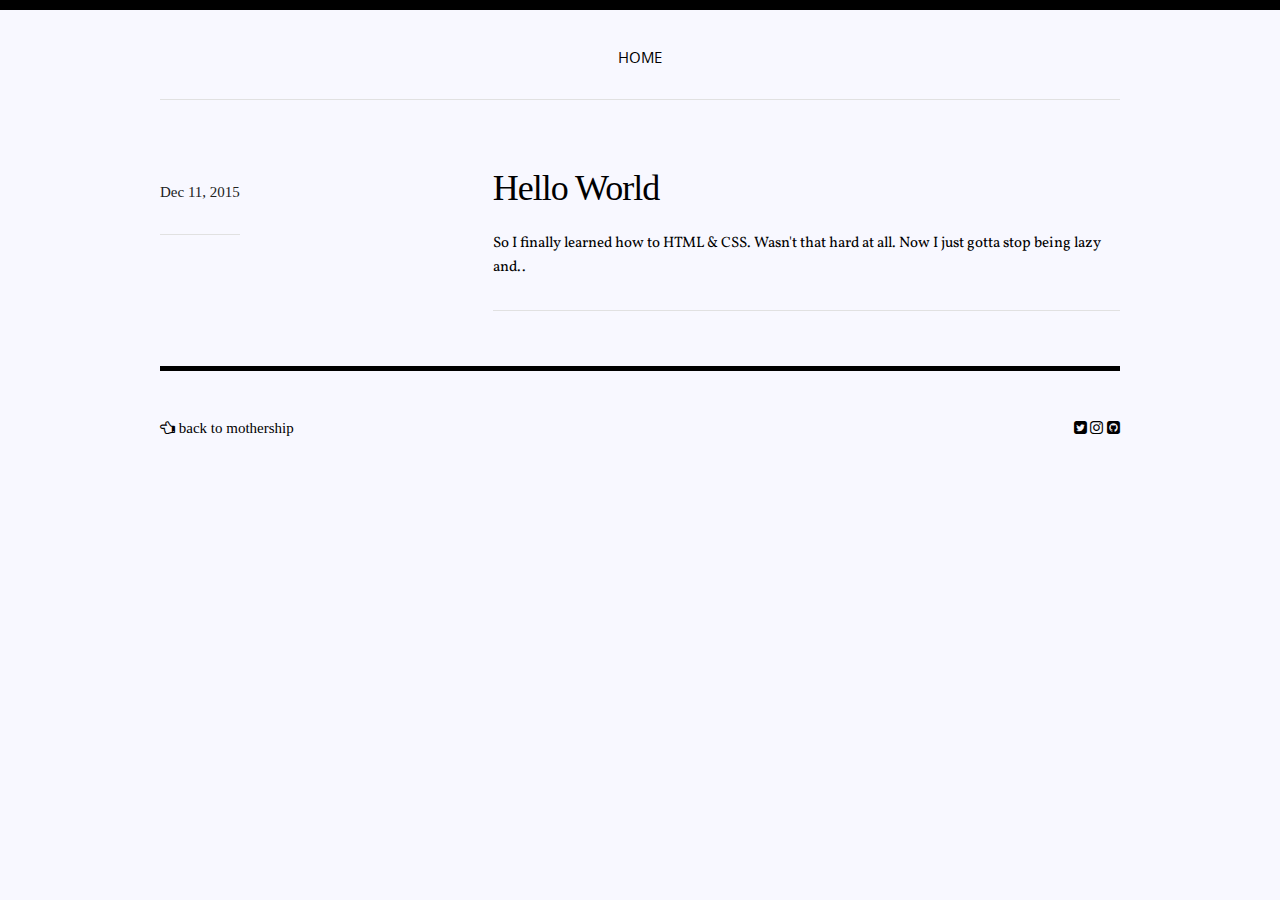
==== blog/index.html @ 1c002fa5 "updated blog post" ====
<!DOCTYPE html>
<html lang="en">
<head>

  <!-- Basic Page Needs
  –––––––––––––––––––––––––––––––––––––––––––––––––– -->
  <meta charset="utf-8">
  <title>Steven Chan - Blog</title>
  <meta name="description" content="Creative Strategist & Photographer">
  <meta name="author" content="Steven Chan">
  <meta http-equiv="X-UA-Compatible" content="IE=edge">


  <!-- Mobile Specific Metas
  –––––––––––––––––––––––––––––––––––––––––––––––––– -->
  <meta name="viewport" content="width=device-width, initial-scale=1">

  <!-- FONT
  –––––––––––––––––––––––––––––––––––––––––––––––––– -->
  <link href="//fonts.googleapis.com/css?family=Raleway:400,300,600" rel="stylesheet" type="text/css">
<link href='https://fonts.googleapis.com/css?family=Vollkorn|Open+Sans|Old+Standard+TT' rel='stylesheet' type='text/css'>
<link rel="stylesheet" href="https://maxcdn.bootstrapcdn.com/font-awesome/4.4.0/css/font-awesome.min.css">

  <!-- CSS
  –––––––––––––––––––––––––––––––––––––––––––––––––– -->
  <link rel="stylesheet" href="css/normalize.css">
  <link rel="stylesheet" href="css/skeleton.css">
  <link rel="stylesheet" href="../dist/css/animsition.min.css"> <!-- animsition.css -->
  
  <!-- Favicon
  –––––––––––––––––––––––––––––––––––––––––––––––––– -->
  <link rel="icon" type="image/png" href="images/favicon.png">

  <!-- JScripts 
  –––––––––––––––––––––––––––––––––––––––––––––––––– -->
  <script src="https://ajax.googleapis.com/ajax/libs/jquery/1.11.0/jquery.min.js"></script> <!-- jQuery -->
  <script src="../dist/js/animsition.min.js"></script> <!-- animsition.js -->

<!-- Google Analytics
  –––––––––––––––––––––––––––––––––––––––––––––––––– -->
    <script>
     (function(i,s,o,g,r,a,m){i['GoogleAnalyticsObject']=r;i[r]=i[r]||function(){
        (i[r].q=i[r].q||[]).push(arguments)},i[r].l=1*new Date();a=s.createElement(o),
        m=s.getElementsByTagName(o)[0];a.async=1;a.src=g;m.parentNode.insertBefore(a,m)
        })(window,document,'script','//www.google-analytics.com/analytics.js','ga');
      ga('create', 'UA-48615442-1', 'auto');
        ga('send', 'pageview');
    </script>

</head>

<body>

  <!-- Primary Page Layout
  –––––––––––––––––––––––––––––––––––––––––––––––––– -->
  <div class="top"> </div> 
    
  <!-- Nav Bar -->
    <div class="container">
        <div class="coverpage">
          <div class="row">
            <div class="navbar">
              <ul>
                <li> <a href="index.html">Home</a> </li>
                <!--<li> <a href="about.html">About</a> </li> -->
              </ul>
              <hr>
          </div>
        </div>
      </div>

     <!--Blog Posts #1 
    <div class="row">
      <div class="one-third column"> 
        <div class="date">
          <h6> Nov 10, 2015 </h6>
          <hr>
        </div>
      </div>
      <div class="two-thirds column"> 
        <div class="postpreview">
          <!-- <a href="post.html">  

          <a
          href="./index.html"
          class="animsition-link"
          data-animsition-out-class="fade-out-right"
          data-animsition-out-duration="2000"
          >
            <h3> Sample Blog Post </h3>
            <p class="subtitles"> This is going to be a sample of what my writing is going to be about. I'm going to add another sentence in here just so I know what it would look like if people had to resize.  </p> </a>
            </div>
            <hr>
</a>

          <a
          href="http://stevenchan.co"
          class="animsition-link"
          data-animsition-out-class="rotate-out"
          data-animsition-out-duration="500"
          >
          </a>
           
        </div>
      </div>

<!--Blog Posts #0 
    <div class="row">
      <div class="one-third column"> 
        <div class="date">
          <h6> Nov 15, 2015 </h6>
          <hr>
        </div>
      </div>
      <div class="two-thirds column"> 
        <div class="postpreview">
          <a href="post.html">
            <h3> Welcome to my bitchin' new blog </h3>
            <p class="subtitles"> This is going to be a sample of what my writing is going to be about. I'm going to add another sentence in here just so I know what it would look like if people had to resize.  <p> </a>
            <hr>
        </div>
      </div>

<!--Blog Posts #2 
    <div class="row">
      <div class="one-third column"> 
        <div class="date">
          <h6> Nov 15, 2015 </h6>
          <hr>
        </div>
      </div>
      <div class="two-thirds column"> 
        <div class="postpreview">
          <a href="post.html">
            <h3> Welcome to my bitchin' new blog </h3>
            <p class="subtitles"> This is going to be a sample of what my writing is going to be about. I'm going to add another sentence in here just so I know what it would look like if people had to resize.  <p> </a>
            <hr>
        </div>
      </div>

      <!--Blog Posts #1 
    <div class="row">
      <div class="one-third column"> 
        <div class="date">
          <h6> Nov 10, 2015 </h6>
          <hr>
        </div>
      </div>
      <div class="two-thirds column"> 
        <div class="postpreview">
          <a href="post.html">
            <h3> Sample Blog Post </h3>
            <p class="subtitles"> This is going to be a sample of what my writing is going to be about. I'm going to add another sentence in here just so I know what it would look like if people had to resize.  </p> </a>
            <hr>
        </div>
      </div> -->

      <!--Blog Posts #0 -->
    <div class="row">
      <div class="one-third column"> 
        <div class="date">
          <h6> Dec 11, 2015 </h6>
          <hr>
        </div>
      </div>
      <div class="two-thirds column"> 
        <div class="postpreview">
          <a href="hello-world.html">
            <h3> Hello World </h3>
            <p class="subtitles">So I finally learned how to HTML & CSS. Wasn't that hard at all. Now I just gotta stop being lazy and..</p> </a>
            <hr>
        </div>
      </div>


<!-- Pagination --> 
<!--<p style="position:center"> BITCH ASS PAGINATION </p> -->
</div>
<!-- End Document
  –––––––––––––––––––––––––––––––––––––––––––––––––– -->
</body>

<footer>
<div class="row">
      <div class="bottom"> </div> 
</div> 
<div class="return-ship">
  <p> <a href="http://stevenchan.co"> <i class="fa fa-hand-o-left"></i>  back to mothership </a> </p> </div>
  <div class="social">
  <a href="http://twitter.com/chanstvn"> <i class="fa fa-twitter-square"></i> </a>
  <a href="http://instagram.com/hipsterhikes"> <i class="fa fa-instagram"></i> </a>
  <a href="http://github.com/stevenchan92"> <i class="fa fa-github-square"></i></a>

  </div>
</div>
</footer>
</html>
---- blog/css/skeleton.css ----
/*
* Skeleton V2.0.4
* Copyright 2014, Dave Gamache
* www.getskeleton.com
* Free to use under the MIT license.
* http://www.opensource.org/licenses/mit-license.php
* 12/29/2014
*/


/* Table of contents
––––––––––––––––––––––––––––––––––––––––––––––––––
- Grid
- Base Styles
- Typography
- Links
- Buttons
- Forms
- Lists
- Code
- Tables
- Spacing
- Utilities
- Clearing
- Media Queries
*/


/* Grid
–––––––––––––––––––––––––––––––––––––––––––––––––– */
.top {
  width: 100%;
  border-top: 10px solid black;
  margin-bottom: 5px;
}

.bottom {
  width: 100%;
  border-bottom: 5px solid black;
  margin-top: 10px;
}

.container {
  position: relative;
  width: 100%;
  max-width: 960px;
  margin: 0 auto;
  padding: 0 20px;
  box-sizing: border-box; 
}
.column,
.columns {
  width: 100%;
  float: left;
  box-sizing: border-box; 
  }


/* For devices larger than 400px */
@media (min-width: 400px) {
  .container {
    width: 85%;
    padding: 0; }
}

/* For devices larger than 550px */
@media (min-width: 550px) {
  .container {
    width: 80%; }
  .column,
  .columns {
    margin-left: 4%; }
  .column:first-child,
  .columns:first-child {
    margin-left: 0; }

  .one.column,
  .one.columns                    { width: 4.66666666667%; }
  .two.columns                    { width: 13.3333333333%; }
  .three.columns                  { width: 22%;            }
  .four.columns                   { width: 30.6666666667%; }
  .five.columns                   { width: 39.3333333333%; }
  .six.columns                    { width: 48%;            }
  .seven.columns                  { width: 56.6666666667%; }
  .eight.columns                  { width: 65.3333333333%; }
  .nine.columns                   { width: 74.0%;          }
  .ten.columns                    { width: 82.6666666667%; }
  .eleven.columns                 { width: 91.3333333333%; }
  .twelve.columns                 { width: 100%; margin-left: 0; }

  .one-third.column               { width: 30.6666666667%; }
  .two-thirds.column              { width: 65.3333333333%; }

  .one-half.column                { width: 48%; }

  /* Offsets */
  .offset-by-one.column,
  .offset-by-one.columns          { margin-left: 8.66666666667%; }
  .offset-by-two.column,
  .offset-by-two.columns          { margin-left: 17.3333333333%; }
  .offset-by-three.column,
  .offset-by-three.columns        { margin-left: 26%;            }
  .offset-by-four.column,
  .offset-by-four.columns         { margin-left: 34.6666666667%; }
  .offset-by-five.column,
  .offset-by-five.columns         { margin-left: 43.3333333333%; }
  .offset-by-six.column,
  .offset-by-six.columns          { margin-left: 52%;            }
  .offset-by-seven.column,
  .offset-by-seven.columns        { margin-left: 60.6666666667%; }
  .offset-by-eight.column,
  .offset-by-eight.columns        { margin-left: 69.3333333333%; }
  .offset-by-nine.column,
  .offset-by-nine.columns         { margin-left: 78.0%;          }
  .offset-by-ten.column,
  .offset-by-ten.columns          { margin-left: 86.6666666667%; }
  .offset-by-eleven.column,
  .offset-by-eleven.columns       { margin-left: 95.3333333333%; }

  .offset-by-one-third.column,
  .offset-by-one-third.columns    { margin-left: 34.6666666667%; }
  .offset-by-two-thirds.column,
  .offset-by-two-thirds.columns   { margin-left: 69.3333333333%; }

  .offset-by-one-half.column,
  .offset-by-one-half.columns     { margin-left: 52%; }

}


/* Base Styles
–––––––––––––––––––––––––––––––––––––––––––––––––– */
/* NOTE
html is set to 62.5% so that all the REM measurements throughout Skeleton
are based on 10px sizing. So basically 1.5rem = 15px :) */
html {
  font-size: 62.5%; }
body {
  font-size: 1.5em; /* currently ems cause chrome bug misinterpreting rems on body element */
  line-height: 1.6;
  font-weight: 400;
  font-family: 'Old Standard TT', serif;
  color: #222;
  background-color: #F8F8FF; }

.coverpage {
  background-image: url(../img/coverpage);
  /* background-repeat: repeat-y; */
  width: 100%;
  height: 10em; /* need to change this height / image dimension based on window size */
}
.navbar {
  padding-top: 2em;
  width: 100%;
  height: auto;
  display: inline;
  float: left;
  font-family: 'Open Sans', sans-serif;
  text-transform: uppercase;
  text-align: center;
  padding-right: 5px;
}
.navbar a {
  text-decoration: none;
}

.postpreview {
  display: inline-block;
  float: left;
  text-decoration: none;
}
.postpreview a {
  text-decoration: none;
  color: black;
}

.date{
  display: inline-block;
  float: left;
  text-decoration: none;
  padding-top: 1em;
}
/*
.postpreview a:hover {
  color: black;
}
*/

.social {
  margin-top: 3em;
  margin-bottom: 3em;
  position: relative;
  float: right;
  bottom: 0;
  right: 0;
}
.icon {
  position: relative;
}

.subtitles {
  font-family: 'Vollkorn', serif;
}

.return-ship {
  margin-top: 3em;
  margin-bottom: 3em;
  position: relative;
  float: left;
}


/* Typography
–––––––––––––––––––––––––––––––––––––––––––––––––– */
h1, h2, h3, h4, h5, h6 {
  margin-top: 0;
  margin-bottom: 2rem;
  font-weight: 300; }
h1 { font-size: 4.0rem; line-height: 1.2;  letter-spacing: -.1rem;}
h2 { font-size: 3.6rem; line-height: 1.25; letter-spacing: -.1rem; }
h3 { font-size: 3.0rem; line-height: 1.3;  letter-spacing: -.1rem; }
h4 { font-size: 2.4rem; line-height: 1.35; letter-spacing: -.08rem; }
h5 { font-size: 1.8rem; line-height: 1.5;  letter-spacing: -.05rem; }
h6 { font-size: 1.5rem; line-height: 1.6;  letter-spacing: 0; }

/* Larger than phablet */
@media (min-width: 550px) {
  h1 { font-size: 5.0rem; }
  h2 { font-size: 4.2rem; }
  h3 { font-size: 3.6rem; }
  h4 { font-size: 3.0rem; }
  h5 { font-size: 2.4rem; }
  h6 { font-size: 1.5rem; }
}

p {
  margin-top: 0; }


/* Links
–––––––––––––––––––––––––––––––––––––––––––––––––– */
a {
  color: #000;
  text-decoration: none; }
a:hover {
  color: green; }


/* Buttons
–––––––––––––––––––––––––––––––––––––––––––––––––– */
.button,
button,
input[type="submit"],
input[type="reset"],
input[type="button"] {
  display: inline-block;
  height: 38px;
  padding: 0 30px;
  color: #555;
  text-align: center;
  font-size: 11px;
  font-weight: 600;
  line-height: 38px;
  letter-spacing: .1rem;
  text-transform: uppercase;
  text-decoration: none;
  white-space: nowrap;
  background-color: transparent;
  border-radius: 4px;
  border: 1px solid #bbb;
  cursor: pointer;
  box-sizing: border-box; }
.button:hover,
button:hover,
input[type="submit"]:hover,
input[type="reset"]:hover,
input[type="button"]:hover,
.button:focus,
button:focus,
input[type="submit"]:focus,
input[type="reset"]:focus,
input[type="button"]:focus {
  color: #333;
  border-color: #888;
  outline: 0; }
.button.button-primary,
button.button-primary,
input[type="submit"].button-primary,
input[type="reset"].button-primary,
input[type="button"].button-primary {
  color: #FFF;
  background-color: #33C3F0;
  border-color: #33C3F0; }
.button.button-primary:hover,
button.button-primary:hover,
input[type="submit"].button-primary:hover,
input[type="reset"].button-primary:hover,
input[type="button"].button-primary:hover,
.button.button-primary:focus,
button.button-primary:focus,
input[type="submit"].button-primary:focus,
input[type="reset"].button-primary:focus,
input[type="button"].button-primary:focus {
  color: #FFF;
  background-color: #1EAEDB;
  border-color: #1EAEDB; }


/* Forms
–––––––––––––––––––––––––––––––––––––––––––––––––– */
input[type="email"],
input[type="number"],
input[type="search"],
input[type="text"],
input[type="tel"],
input[type="url"],
input[type="password"],
textarea,
select {
  height: 38px;
  padding: 6px 10px; /* The 6px vertically centers text on FF, ignored by Webkit */
  background-color: #fff;
  border: 1px solid #D1D1D1;
  border-radius: 4px;
  box-shadow: none;
  box-sizing: border-box; }
/* Removes awkward default styles on some inputs for iOS */
input[type="email"],
input[type="number"],
input[type="search"],
input[type="text"],
input[type="tel"],
input[type="url"],
input[type="password"],
textarea {
  -webkit-appearance: none;
     -moz-appearance: none;
          appearance: none; }
textarea {
  min-height: 65px;
  padding-top: 6px;
  padding-bottom: 6px; }
input[type="email"]:focus,
input[type="number"]:focus,
input[type="search"]:focus,
input[type="text"]:focus,
input[type="tel"]:focus,
input[type="url"]:focus,
input[type="password"]:focus,
textarea:focus,
select:focus {
  border: 1px solid #33C3F0;
  outline: 0; }
label,
legend {
  display: block;
  margin-bottom: .5rem;
  font-weight: 600; }
fieldset {
  padding: 0;
  border-width: 0; }
input[type="checkbox"],
input[type="radio"] {
  display: inline; }
label > .label-body {
  display: inline-block;
  margin-left: .5rem;
  font-weight: normal; }


/* Lists
–––––––––––––––––––––––––––––––––––––––––––––––––– */

ul li{
  list-style-type: none; 
  display: inline;
  text-align: center;
  padding: 5px;}
ol, ul {
  padding: 0;
  margin: 0; }
  ul ul,
ul ol,
ol ol,
ol ul {
  margin: 1.5rem 0 1.5rem 3rem;
  font-size: 90%; }
li {
  margin-bottom: 1rem; } 

  ul li a {
    padding: 15px;
  }


/* Code
–––––––––––––––––––––––––––––––––––––––––––––––––– */
code {
  padding: .2rem .5rem;
  margin: 0 .2rem;
  font-size: 90%;
  white-space: nowrap;
  background: #F1F1F1;
  border: 1px solid #E1E1E1;
  border-radius: 4px; }
pre > code {
  display: block;
  padding: 1rem 1.5rem;
  white-space: pre; }


/* Tables
–––––––––––––––––––––––––––––––––––––––––––––––––– */
th,
td {
  padding: 12px 15px;
  text-align: left;
  border-bottom: 1px solid #E1E1E1; }
th:first-child,
td:first-child {
  padding-left: 0; }
th:last-child,
td:last-child {
  padding-right: 0; }


/* Spacing
–––––––––––––––––––––––––––––––––––––––––––––––––– */
button,
.button {
  margin-bottom: 1rem; }
input,
textarea,
select,
fieldset {
  margin-bottom: 1.5rem; }
pre,
blockquote,
dl,
figure,
table,
p,
ul,
ol,
form {
  margin-bottom: 2.5rem; }


/* Utilities
–––––––––––––––––––––––––––––––––––––––––––––––––– */
.u-full-width {
  width: 100%;
  box-sizing: border-box; }
.u-max-full-width {
  max-width: 100%;
  box-sizing: border-box; }
.u-pull-right {
  float: right; }
.u-pull-left {
  float: left; }


/* Misc
–––––––––––––––––––––––––––––––––––––––––––––––––– */
hr {
  margin-top: 3rem;
  margin-bottom: 3em;
  border-width: 0;
  border-top: 1px solid #E1E1E1; }


/* Clearing
–––––––––––––––––––––––––––––––––––––––––––––––––– */

/* Self Clearing Goodness */
.container:after,
.row:after,
.u-cf {
  content: "";
  display: table;
  clear: both; }


/* Media Queries
–––––––––––––––––––––––––––––––––––––––––––––––––– */
/*
Note: The best way to structure the use of media queries is to create the queries
near the relevant code. For example, if you wanted to change the styles for buttons
on small devices, paste the mobile query code up in the buttons section and style it
there.
*/


/* Larger than mobile */
@media (min-width: 400px) {}

/* Larger than phablet (also point when grid becomes active) */
@media (min-width: 550px) {}

/* Larger than tablet */
@media (min-width: 750px) {}

/* Larger than desktop */
@media (min-width: 1000px) {}

/* Larger than Desktop HD */
@media (min-width: 1200px) {}
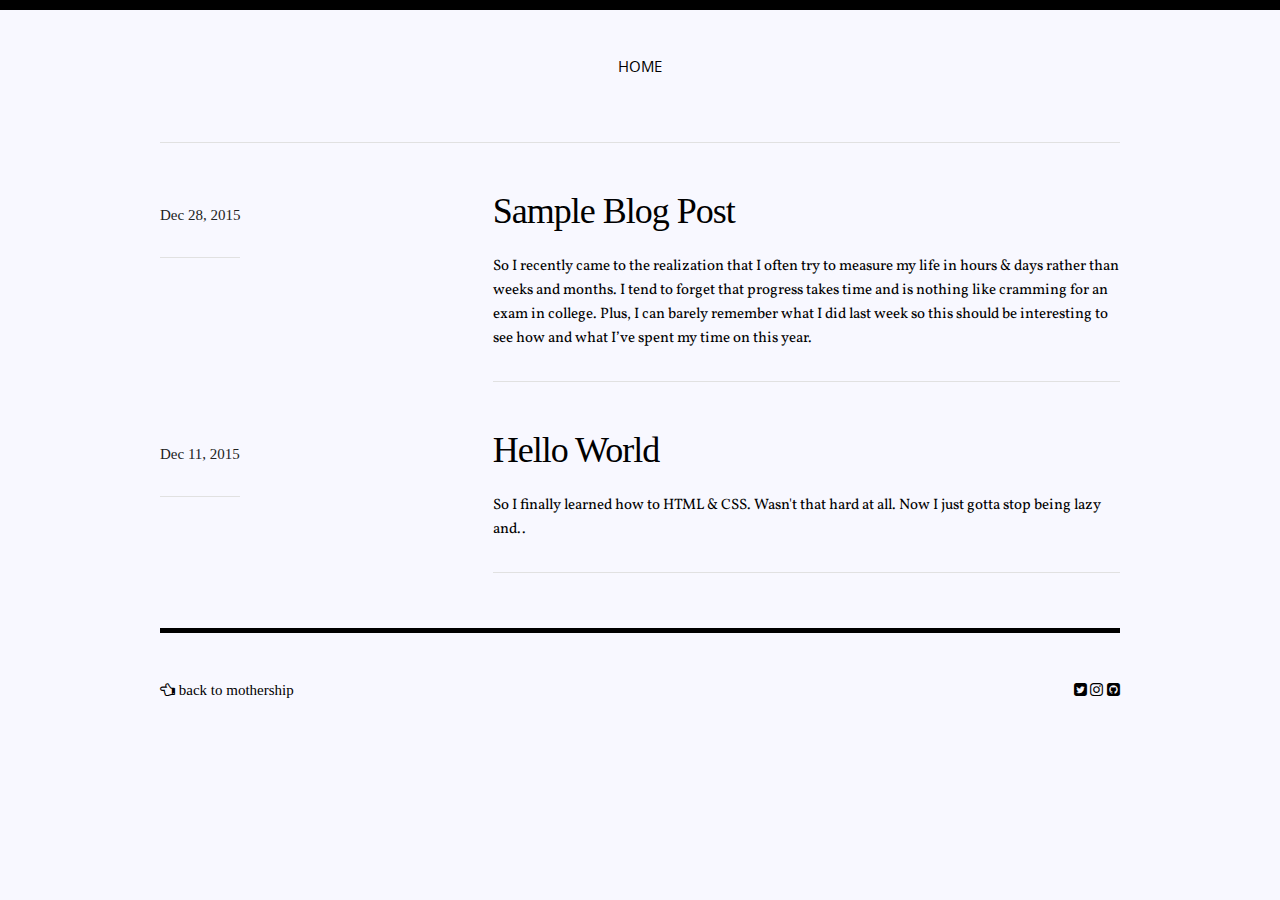
==== commit a09b2f8a: "updated post to blog page" ====
--- a/blog/index.html
+++ b/blog/index.html
@@ -60,7 +60,7 @@
         <div class="coverpage">
           <div class="row">
             <div class="navbar">
-              <ul>
+              <ul id="navhead">
                 <li> <a href="index.html">Home</a> </li>
                 <!--<li> <a href="about.html">About</a> </li> -->
               </ul>
@@ -137,23 +137,23 @@
             <hr>
         </div>
       </div>
-
-      <!--Blog Posts #1 
+-->
+    <!-- Blog Posts #1 --> 
     <div class="row">
       <div class="one-third column"> 
         <div class="date">
-          <h6> Nov 10, 2015 </h6>
+          <h6> Dec 28, 2015 </h6>
           <hr>
         </div>
       </div>
       <div class="two-thirds column"> 
         <div class="postpreview">
-          <a href="post.html">
+          <a href="2015-year-in-review.html">
             <h3> Sample Blog Post </h3>
-            <p class="subtitles"> This is going to be a sample of what my writing is going to be about. I'm going to add another sentence in here just so I know what it would look like if people had to resize.  </p> </a>
+            <p class="subtitles">So I recently came to the realization that I often try to measure my life in hours & days rather than weeks and months. I tend to forget that progress takes time and is nothing like cramming for an exam in college. Plus, I can barely remember what I did last week so this should be interesting to see how and what I’ve spent my time on this year.  </p> </a>
             <hr>
         </div>
-      </div> -->
+      </div> 
 
       <!--Blog Posts #0 -->
     <div class="row">
--- a/blog/css/skeleton.css
+++ b/blog/css/skeleton.css
@@ -150,7 +150,7 @@
   height: 10em; /* need to change this height / image dimension based on window size */
 }
 .navbar {
-  padding-top: 2em;
+  padding-top: 1em;
   width: 100%;
   height: auto;
   display: inline;
@@ -370,26 +370,33 @@
 
 /* Lists
 –––––––––––––––––––––––––––––––––––––––––––––––––– */
-
-ul li{
+#navhead {
   list-style-type: none; 
   display: inline;
   text-align: center;
-  padding: 5px;}
+  padding: 1em; }
+}
+
+ul li{
+  float:left;
+  padding: 3px;}
+
 ol, ul {
   padding: 0;
   margin: 0; }
-  ul ul,
+
+ul ul,
 ul ol,
 ol ol,
 ol ul {
   margin: 1.5rem 0 1.5rem 3rem;
   font-size: 90%; }
+
 li {
   margin-bottom: 1rem; } 
 
   ul li a {
-    padding: 15px;
+    text-decoration: underline;
   }
 
 
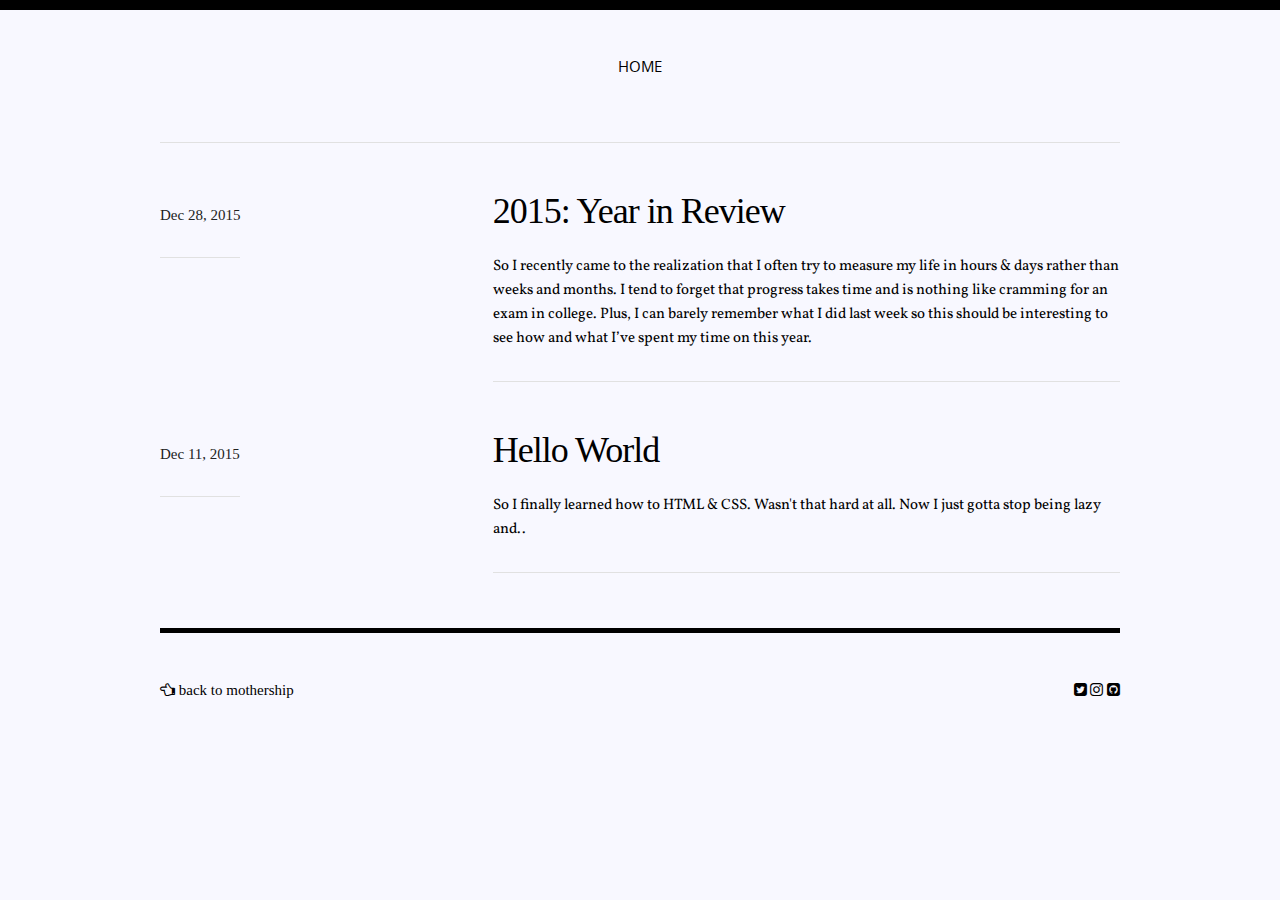
==== commit dd8f76c6: "updated post title" ====
--- a/blog/index.html
+++ b/blog/index.html
@@ -149,7 +149,7 @@
       <div class="two-thirds column"> 
         <div class="postpreview">
           <a href="2015-year-in-review.html">
-            <h3> Sample Blog Post </h3>
+            <h3> 2015: Year in Review </h3>
             <p class="subtitles">So I recently came to the realization that I often try to measure my life in hours & days rather than weeks and months. I tend to forget that progress takes time and is nothing like cramming for an exam in college. Plus, I can barely remember what I did last week so this should be interesting to see how and what I’ve spent my time on this year.  </p> </a>
             <hr>
         </div>
